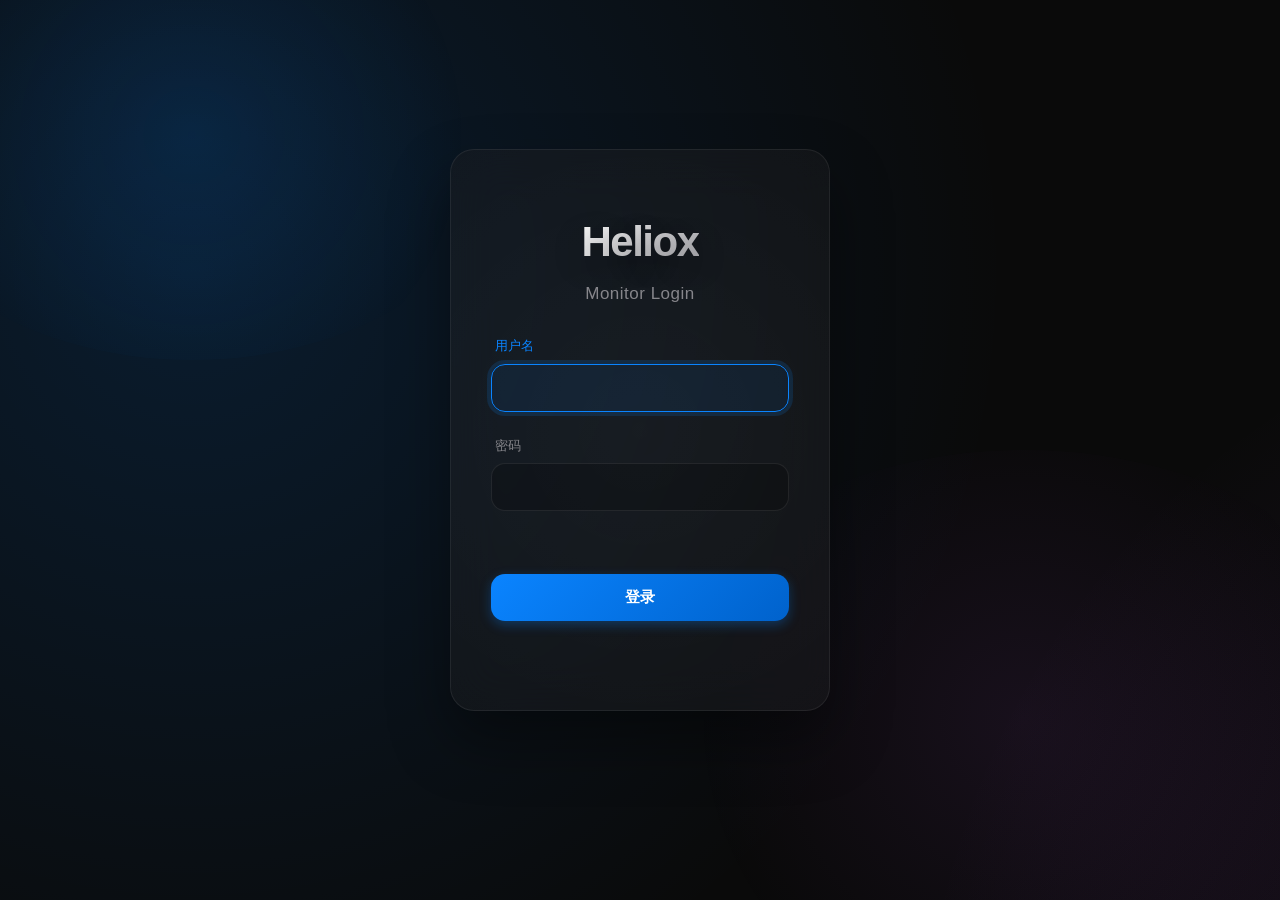
==== web/login.html @ 2930db72 "fix: 区分 Turnstile 验证未通过(403)和密码错误(401)的登录提示" ====
<!doctype html>
<html lang="zh-CN">
  <head>
    <meta charset="UTF-8" />
    <meta name="viewport" content="width=device-width, initial-scale=1.0" />
    <title>Login - Heliox Monitor</title>
    <link rel="icon" href="favicon.svg" type="image/svg+xml" />
    <link rel="stylesheet" href="style.css" />
    <style>
      body {
        align-items: center;
        padding-top: 0;
        /* Animated gradient background */
        background:
          radial-gradient(
            circle at 10% 20%,
            rgba(10, 132, 255, 0.15) 0%,
            transparent 40%
          ),
          radial-gradient(
            circle at 90% 80%,
            rgba(191, 90, 242, 0.15) 0%,
            transparent 40%
          ),
          var(--bg);
        background-size: 150% 150%;
        animation: gradientBG 15s ease infinite alternate;
      }
      @keyframes gradientBG {
        0% {
          background-position: 0% 0%;
        }
        100% {
          background-position: 100% 100%;
        }
      }

      .login-wrapper {
        max-width: 380px;
        width: 100%;
        padding: 40px;
        background: rgba(28, 28, 30, 0.4);
        backdrop-filter: blur(25px);
        -webkit-backdrop-filter: blur(25px);
        border: 1px solid rgba(255, 255, 255, 0.08);
        border-radius: 24px;
        box-shadow: 0 30px 60px rgba(0, 0, 0, 0.4);
        animation: fadeIn 0.8s cubic-bezier(0.2, 0.8, 0.2, 1);
        position: relative;
        overflow: hidden;
      }

      /* Subtle spotlight effect */
      .login-wrapper::before {
        content: "";
        position: absolute;
        top: -50%;
        left: -50%;
        width: 200%;
        height: 200%;
        background: radial-gradient(
          circle,
          rgba(255, 255, 255, 0.03) 0%,
          transparent 60%
        );
        pointer-events: none;
        transform: rotate(30deg);
      }

      @keyframes fadeIn {
        from {
          opacity: 0;
          transform: translateY(20px) scale(0.98);
        }
        to {
          opacity: 1;
          transform: translateY(0) scale(1);
        }
      }

      .login-form {
        display: flex;
        flex-direction: column;
        gap: 24px;
        margin-top: 30px;
      }

      .form-group {
        display: flex;
        flex-direction: column;
        gap: 8px;
        text-align: left;
        position: relative;
      }

      .form-label {
        font-size: 13px;
        color: var(--muted);
        font-weight: 500;
        margin-left: 4px;
        transition: color 0.2s;
      }

      .form-input {
        background: rgba(0, 0, 0, 0.2);
        border: 1px solid rgba(255, 255, 255, 0.08);
        color: var(--text);
        padding: 14px 16px;
        border-radius: 14px;
        font-size: 16px;
        outline: none;
        transition: all 0.25s cubic-bezier(0.2, 0.8, 0.2, 1);
        width: 100%;
        box-sizing: border-box;
      }

      .form-input:focus {
        border-color: var(--accent-blue);
        background: rgba(10, 132, 255, 0.08);
        box-shadow: 0 0 0 4px rgba(10, 132, 255, 0.15);
      }

      .form-input:focus + .form-label,
      .form-group:focus-within .form-label {
        color: var(--accent-blue);
      }

      .btn-login {
        margin-top: 15px;
        background: linear-gradient(
          135deg,
          var(--accent-blue) 0%,
          #0062cc 100%
        );
        color: white;
        padding: 14px;
        border-radius: 14px;
        font-weight: 600;
        font-size: 15px;
        border: none;
        cursor: pointer;
        transition: all 0.3s ease;
        box-shadow: 0 4px 12px rgba(10, 132, 255, 0.3);
        position: relative;
        overflow: hidden;
      }

      .btn-login::after {
        content: "";
        position: absolute;
        top: 0;
        left: 0;
        width: 100%;
        height: 100%;
        background: linear-gradient(rgba(255, 255, 255, 0.1), transparent);
        opacity: 0;
        transition: opacity 0.2s;
      }

      .btn-login:hover {
        transform: translateY(-1px);
        box-shadow: 0 6px 16px rgba(10, 132, 255, 0.4);
      }

      .btn-login:hover::after {
        opacity: 1;
      }

      .btn-login:active {
        transform: translateY(1px);
        box-shadow: 0 2px 8px rgba(10, 132, 255, 0.2);
      }

      .login-error {
        color: var(--accent-red);
        font-size: 13px;
        text-align: center;
        min-height: 20px;
        margin-top: 5px;
        font-weight: 500;
        opacity: 0;
        transform: translateY(-5px);
        transition: all 0.3s;
      }

      .login-error.show {
        opacity: 1;
        transform: translateY(0);
      }

      .hero-login {
        margin-bottom: 20px;
        position: relative;
      }

      .hero-login h1 {
        font-size: 42px;
        margin-bottom: 8px;
        background: linear-gradient(135deg, #fff 0%, #a1a1a6 100%);
        -webkit-background-clip: text;
        -webkit-text-fill-color: transparent;
        text-shadow: 0 10px 30px rgba(0, 0, 0, 0.3);
      }

      .hero-login p {
        letter-spacing: 0.5px;
      }
    </style>
    <script
      src="https://challenges.cloudflare.com/turnstile/v0/api.js"
      async
      defer
    ></script>
  </head>
  <body>
    <!-- Background Decor (Orbs) -->
    <div
      style="
        position: fixed;
        top: 0;
        left: 0;
        width: 100%;
        height: 100%;
        overflow: hidden;
        pointer-events: none;
        z-index: -1;
      "
    >
      <div
        style="
          position: absolute;
          top: -10%;
          left: -10%;
          width: 50%;
          height: 50%;
          background: radial-gradient(
            circle,
            rgba(10, 132, 255, 0.12),
            transparent 70%
          );
          border-radius: 50%;
          animation: float 10s ease-in-out infinite;
        "
      ></div>
      <div
        style="
          position: absolute;
          bottom: -10%;
          right: -10%;
          width: 60%;
          height: 60%;
          background: radial-gradient(
            circle,
            rgba(191, 90, 242, 0.08),
            transparent 70%
          );
          border-radius: 50%;
          animation: float 12s ease-in-out infinite reverse;
        "
      ></div>
    </div>
    <style>
      @keyframes float {
        0%,
        100% {
          transform: translate(0, 0);
        }
        50% {
          transform: translate(30px, 20px);
        }
      }
    </style>

    <div class="login-wrapper">
      <div class="hero hero-login">
        <h1>Heliox</h1>
        <p>Monitor Login</p>
      </div>

      <form id="login-form" class="login-form">
        <div class="form-group">
          <label class="form-label" for="username">用户名</label>
          <input
            type="text"
            id="username"
            name="username"
            class="form-input"
            required
            autofocus
            autocomplete="username"
            placeholder=" "
          />
        </div>
        <div class="form-group">
          <label class="form-label" for="password">密码</label>
          <input
            type="password"
            id="password"
            name="password"
            class="form-input"
            required
            autocomplete="current-password"
            placeholder=" "
          />
        </div>
        <!-- Cloudflare Turnstile -->
        <div
          class="cf-turnstile"
          data-sitekey="0x4AAAAAACOhRkua9joDOJiB"
          data-theme="dark"
          style="margin: 0 auto"
        ></div>
        <button type="submit" class="btn-login">登录</button>
        <div id="error-msg" class="login-error"></div>
      </form>
    </div>

    <script>
      document
        .getElementById("login-form")
        .addEventListener("submit", async (e) => {
          e.preventDefault();
          const user = document.getElementById("username").value;
          const pass = document.getElementById("password").value;
          const errorMsg = document.getElementById("error-msg");
          const btn = document.querySelector(".btn-login");

          errorMsg.textContent = "";
          btn.disabled = true;
          btn.style.opacity = "0.7";

          const turnstileToken = document.querySelector(
            '[name="cf-turnstile-response"]',
          )?.value;

          try {
            const res = await fetch("/api/login", {
              method: "POST",
              headers: { "Content-Type": "application/json" },
              body: JSON.stringify({
                username: user,
                password: pass,
                turnstile_token: turnstileToken,
              }),
            });

            if (res.ok) {
              // 成功动画
              btn.textContent = "Welcome!";
              btn.style.background = "var(--accent-green)";
              setTimeout(() => {
                window.location.href = "/";
              }, 500);
            } else {
              errorMsg.textContent =
                res.status === 403 ? "请先完成人机验证" : "用户名或密码错误";
              errorMsg.classList.add("show");
              btn.disabled = false;
              btn.style.opacity = "1";

              // 震动动画
              const wrapper = document.querySelector(".login-wrapper");
              wrapper.style.animation = "shake 0.4s ease-in-out";
              setTimeout(() => {
                wrapper.style.animation = "";
              }, 400);
            }
          } catch (err) {
            errorMsg.textContent = "登录请求失败";
            btn.disabled = false;
            btn.style.opacity = "1";
          }
        });
    </script>
  </body>
</html>
---- web/style.css ----
/* CSS Variables - Premium Dark Theme */
:root {
  --bg: #0a0a0a;
  --text: #f5f5f7;
  --muted: #86868b;
  --card-bg: rgba(28, 28, 30, 0.7);
  --card-border: rgba(255, 255, 255, 0.08);
  --card-hover-border: rgba(255, 255, 255, 0.15);
  --wrapper-bg: rgba(18, 18, 18, 0.95);
  --item-bg: rgba(44, 44, 46, 0.5);

  --accent-blue: #0a84ff;
  --accent-green: #30d158;
  --accent-purple: #bf5af2;
  --accent-orange: #ff9f0a;
  --accent-red: #ff453a;
  --speed-down: #4dd4ff;
  --speed-up: #b66cff;
  --speed-grid: rgba(255, 255, 255, 0.08);

  --shadow-lg: 0 20px 60px rgba(0, 0, 0, 0.5);
  --radius-lg: 24px;
  --radius-md: 16px;
  --radius-sm: 12px;
}

body.theme-light {
  --bg: #f5f5f7;
  --text: #1c1c1e;
  --muted: #5c5c61;
  --card-bg: rgba(255, 255, 255, 0.86);
  --card-border: rgba(0, 0, 0, 0.08);
  --card-hover-border: rgba(0, 0, 0, 0.15);
  --wrapper-bg: rgba(255, 255, 255, 0.94);
  --item-bg: rgba(240, 240, 244, 0.9);
  --shadow-lg: 0 20px 60px rgba(20, 20, 30, 0.12);
  --speed-grid: rgba(0, 0, 0, 0.08);
}

* {
  margin: 0;
  padding: 0;
  box-sizing: border-box;
}

body {
  font-family:
    -apple-system, BlinkMacSystemFont, "SF Pro Display", "Helvetica Neue",
    Arial, sans-serif;
  background: var(--bg);
  color: var(--text);
  line-height: 1.5;
  min-height: 100vh;
  padding: 40px 20px;
  display: flex;
  justify-content: center;
  transition:
    background-color 0.3s ease,
    color 0.3s ease;
}

/* Wrapper Layout */
.wrapper {
  width: 100%;
  max-width: 1100px;
  background: var(--wrapper-bg);
  border-radius: var(--radius-lg);
  padding: 40px;
  box-shadow: var(--shadow-lg);
  border: 1px solid var(--card-border);
  backdrop-filter: blur(40px);
  -webkit-backdrop-filter: blur(40px);
  position: relative;
  transition:
    background-color 0.3s ease,
    border-color 0.3s ease;
}

.top-bar {
  position: absolute;
  top: 30px;
  right: 30px;
  display: flex;
  align-items: center;
  gap: 10px;
}

.server-pill {
  background: var(--item-bg);
  padding: 6px 16px;
  border-radius: 20px;
  font-size: 13px;
  color: var(--muted);
  border: 1px solid var(--card-border);
  font-weight: 500;
}

.theme-toggle {
  display: inline-flex;
  align-items: center;
  gap: 8px;
  background: var(--item-bg);
  border: 1px solid var(--card-border);
  color: var(--muted);
  font-size: 12px;
  padding: 6px 12px;
  border-radius: 999px;
  cursor: pointer;
  transition: all 0.2s ease;
}

.theme-toggle:hover {
  border-color: var(--card-hover-border);
  color: var(--text);
}

.theme-swatch {
  width: 12px;
  height: 12px;
  border-radius: 50%;
  background: linear-gradient(135deg, var(--accent-blue), var(--accent-purple));
  border: 1px solid rgba(255, 255, 255, 0.2);
}

.theme-text {
  font-weight: 600;
  letter-spacing: 0.2px;
}

/* Hero Header */
.hero {
  text-align: center;
  margin-bottom: 50px;
  margin-top: 20px;
}

.hero h1 {
  font-size: 48px;
  font-weight: 700;
  letter-spacing: -1.5px;
  margin-bottom: 12px;
  background: linear-gradient(135deg, #fff 0%, #a1a1a6 100%);
  -webkit-background-clip: text;
  -webkit-text-fill-color: transparent;
  background-clip: text;
  display: inline-block;
}

body.theme-light .hero h1 {
  background-image: linear-gradient(135deg, #1c1c1e 0%, #4b4b52 100%);
  -webkit-background-clip: text;
  background-clip: text;
  -webkit-text-fill-color: transparent;
}

.hero p {
  font-size: 17px;
  color: var(--muted);
  font-weight: 400;
}

/* Section */
.section {
  margin-bottom: 60px;
}

.section:last-child {
  margin-bottom: 0;
}

.section-title {
  font-size: 32px;
  font-weight: 700;
  margin-bottom: 30px;
  letter-spacing: -0.5px;
  background: linear-gradient(135deg, #f5f5f7 0%, #86868b 100%);
  -webkit-background-clip: text;
  -webkit-text-fill-color: transparent;
  background-clip: text;
  display: inline-block;
}

body.theme-light .section-title {
  background-image: linear-gradient(135deg, #1c1c1e 0%, #58585e 100%);
  -webkit-background-clip: text;
  background-clip: text;
  -webkit-text-fill-color: transparent;
}

/* Card Components */
.cards {
  display: grid;
  grid-template-columns: repeat(2, 1fr);
  gap: 20px;
}

.card {
  background: var(--card-bg);
  border-radius: var(--radius-md);
  padding: 28px;
  backdrop-filter: blur(20px);
  -webkit-backdrop-filter: blur(20px);
  border: 1px solid var(--card-border);
  transition: all 0.3s ease;
}

.card:hover {
  border-color: var(--card-hover-border);
  transform: translateY(-2px);
}

.card-title {
  font-size: 15px;
  color: var(--muted);
  margin-bottom: 20px;
  text-transform: uppercase;
  letter-spacing: 0.8px;
  font-weight: 600;
}

/* Stats/Lists inside Cards (User Rows) */
.user-row,
.port-item,
.speed-item {
  background: var(--item-bg);
  border-radius: var(--radius-sm);
  padding: 14px 16px;
  margin-bottom: 12px;
  border: 1px solid rgba(255, 255, 255, 0.04);
  display: flex;
  flex-direction: column;
  align-items: flex-start;
  gap: 10px;
}

.user-row:last-child,
.port-item:last-child {
  margin-bottom: 0;
}

.total-item {
  margin-top: 12px;
}

.port-name,
.user-name {
  font-size: 14px;
  color: var(--muted);
  font-weight: 500;
  border-bottom: none;
  padding-bottom: 4px;
}

.port-stats,
.user-stats {
  display: grid;
  grid-template-columns: 1.2fr 1.2fr 1.5fr;
  width: 100%;
  font-size: 13px;
  color: var(--muted);
  font-family: monospace, sans-serif;
  align-items: center;
}

/* Alignments */
.stats-group-up {
  text-align: left;
}
.stats-group-down {
  text-align: center;
}
.stats-group-total {
  text-align: right;
}

.port-stats strong,
.stat-total {
  font-size: 14px;
  font-weight: 600;
  color: var(--text);
}

.stat-up {
  color: var(--accent-green);
}
.stat-down {
  color: var(--accent-blue);
}

/* Month Total Box */
.total-box {
  background: var(--card-bg);
  border-radius: var(--radius-md);
  padding: 30px;
  text-align: center;
  margin-top: 20px;
  border: 1px solid var(--card-border);
  transition: all 0.3s ease;
  grid-column: 1 / -1;
}

.total-box:hover {
  border-color: var(--card-hover-border);
  transform: translateY(-2px);
}

.total-box-inner {
  background: var(--item-bg);
  border-radius: var(--radius-sm);
  padding: 30px;
  border: 1px solid rgba(255, 255, 255, 0.04);
}

.month-grid {
  display: grid;
  grid-template-columns: repeat(2, 1fr);
  gap: 30px;
  max-width: 800px;
  margin: 0 auto 24px auto;
}

.month-item {
  text-align: center;
}

.month-item .port-name {
  font-size: 13px;
  color: var(--muted);
  margin-bottom: 8px;
  display: block;
}

.month-item .port-value {
  font-size: 24px;
  font-weight: 600;
  color: var(--text);
}

.month-total-label {
  font-size: 14px;
  color: var(--muted);
  margin-bottom: 10px;
  text-transform: uppercase;
  letter-spacing: 1px;
  padding-top: 24px;
  border-top: 1px solid var(--card-border);
}

.month-total-value {
  font-size: 56px;
  font-weight: 700;
  letter-spacing: -2px;
  color: var(--text);
}

/* System Stats Grid */
.stats-grid {
  display: grid;
  grid-template-columns: repeat(4, 1fr);
  gap: 20px;
}

.stat {
  background: var(--card-bg);
  border-radius: var(--radius-md);
  padding: 24px 20px;
  text-align: center;
  border: 1px solid var(--card-border);
  transition: all 0.3s ease;
  display: flex;
  flex-direction: column;
  justify-content: center;
  min-height: 110px;
}

.stat:hover {
  border-color: var(--card-hover-border);
  transform: translateY(-2px);
}

.stat-label {
  font-size: 13px;
  color: var(--muted);
  margin-bottom: 12px;
  text-transform: uppercase;
  letter-spacing: 0.5px;
}

.stat-value {
  font-size: 22px;
  font-weight: 600;
  color: var(--text);
  font-variant-numeric: tabular-nums;
  line-height: 1.2;
}

/* Speed Grid (Realtime) */
.speed-cards {
  display: grid;
  grid-template-columns: repeat(2, 1fr);
  gap: 20px;
}

.speed-card-item {
  background: var(--card-bg);
  border-radius: var(--radius-md);
  padding: 24px;
  display: flex;
  flex-direction: column;
  align-items: center;
  border: 1px solid var(--card-border);
}

.speed-card-item .label {
  font-size: 12px;
  color: var(--muted);
  margin-bottom: 8px;
  text-transform: uppercase;
}

.speed-card-item .value {
  font-size: 32px;
  font-weight: 700;
  color: var(--text);
}

/* Realtime Traffic Panel */
.realtime-panel {
  background: var(--card-bg);
  border-radius: var(--radius-md);
  padding: 24px;
  border: 1px solid var(--card-border);
  position: relative;
  display: flex;
  flex-direction: column;
  gap: 18px;
}

.realtime-chart {
  position: relative;
  height: 220px;
}

.realtime-metrics {
  display: grid;
  grid-template-columns: repeat(3, minmax(0, 1fr));
  gap: 16px;
}

.realtime-metric {
  background: var(--item-bg);
  border-radius: var(--radius-sm);
  padding: 16px 18px;
  border: 1px solid var(--card-border);
  text-align: center;
  min-height: 86px;
  display: flex;
  flex-direction: column;
  justify-content: center;
  gap: 6px;
}

.realtime-metric .label {
  font-size: 11px;
  color: var(--muted);
  text-transform: uppercase;
  letter-spacing: 0.6px;
  display: block;
  margin-bottom: 6px;
}

.realtime-metric .value {
  font-size: 22px;
  font-weight: 700;
  font-variant-numeric: tabular-nums;
  color: var(--text);
}

.realtime-metric.is-up .value {
  color: var(--speed-up);
}

.realtime-metric.is-down .value {
  color: var(--speed-down);
}

/* 平均速率双值 */
.avg-pair {
  display: grid;
  grid-template-columns: 0.8em auto auto;
  gap: 2px 3px;
  width: 100%;
  justify-content: center;
}

.avg-val {
  display: contents;
}

.avg-val > span {
  font-size: 16px;
  font-weight: 600;
  font-variant-numeric: tabular-nums;
  line-height: 1.3;
}

.avg-val > span:nth-child(2) {
  text-align: left;
}

.avg-val > span:nth-child(3) {
  text-align: left;
  font-weight: 400;
  font-size: 12px;
  color: var(--muted);
  align-self: center;
}

.avg-up {
  color: var(--speed-up);
}

.avg-down {
  color: var(--speed-down);
}

/* Chart Container */
.chart-container {
  background: var(--card-bg);
  border-radius: var(--radius-md);
  padding: 30px;
  border: 1px solid var(--card-border);
  position: relative;
  height: auto;
  min-height: 320px;
}

.chart-header {
  display: flex;
  justify-content: space-between;
  align-items: flex-start;
  gap: 16px;
  margin-bottom: 20px;
}

.chart-actions {
  display: flex;
  flex-direction: column;
  gap: 10px;
  align-items: flex-end;
}

.view-toggle {
  display: inline-flex;
  gap: 8px;
  align-items: center;
  flex-wrap: wrap;
  justify-content: flex-end;
}

.chart-legend {
  display: flex;
  justify-content: center;
  gap: 20px;
  margin-top: 20px;
  font-size: 13px;
  color: var(--muted);
}

.legend-item {
  display: flex;
  align-items: center;
  gap: 8px;
}

.dot {
  width: 10px;
  height: 10px;
  border-radius: 3px;
}

/* New Latency Controls */
.latency-controls {
  display: flex;
  flex-direction: column;
  gap: 10px;
  margin-bottom: 14px;
  background: var(--item-bg);
  padding: 12px 14px;
  border-radius: var(--radius-md);
  border: 1px solid var(--card-border);
}

.latency-row {
  display: flex;
  align-items: center;
  gap: 10px;
  flex-wrap: wrap;
}

.latency-row-top {
  justify-content: flex-start;
}

.latency-row-mid {
  justify-content: space-between;
}

.date-nav {
  display: flex;
  align-items: center;
  gap: 10px;
}

.btn-icon {
  background: var(--card-bg);
  border: 1px solid var(--card-border);
  color: var(--muted);
  width: 28px;
  height: 28px;
  border-radius: 6px;
  display: flex;
  align-items: center;
  justify-content: center;
  cursor: pointer;
  transition: all 0.2s;
}

.btn-icon:hover {
  background: var(--card-hover-border);
  color: var(--text);
}

.date-range {
  display: flex;
  align-items: center;
  gap: 10px;
  background: rgba(10, 10, 10, 0.28);
  padding: 6px 10px;
  border-radius: 10px;
  border: 1px solid var(--card-border);
}

.date-field {
  display: flex;
  align-items: center;
  gap: 8px;
}

.date-label {
  font-size: 11px;
  color: var(--muted);
}

.date-sep {
  color: var(--muted);
  font-size: 12px;
}

.date-field input {
  background: var(--bg);
  border: 1px solid var(--card-border);
  color: var(--text);
  padding: 6px 10px;
  border-radius: 8px;
  font-family: inherit;
  font-size: 12px;
  outline: none;
}

/* Filters & Pills */
.filter-group,
.display-options {
  display: flex;
  align-items: center;
  gap: 8px;
  flex-wrap: wrap;
}

.filter-group {
  flex: 1 1 auto;
}

.display-options {
  flex: 0 0 auto;
}

.opt-label {
  font-size: 12px;
  color: var(--muted);
  margin-right: 4px;
}

.filter-pill,
.opt-pill {
  font-size: 12px;
  color: var(--muted);
  background: var(--card-bg);
  border: 1px solid var(--card-border);
  padding: 4px 10px;
  border-radius: 20px;
  display: flex;
  align-items: center;
  gap: 6px;
  cursor: pointer;
  transition: all 0.2s;
}

.filter-pill:hover,
.opt-pill:hover {
  background: var(--item-bg);
  color: var(--text);
  border-color: var(--card-hover-border);
}

.filter-pill input,
.opt-pill input {
  margin: 0;
  accent-color: var(--accent-blue);
}

.control-actions {
  display: flex;
  gap: 8px;
  align-items: center;
  margin-left: auto;
}

.granularity-tag {
  font-size: 11px;
  color: var(--muted);
  padding: 4px 8px;
  background: var(--bg);
  border-radius: 4px;
  margin-left: 8px;
}

.btn {
  background: var(--accent-blue);
  color: #fff;
  border: none;
  padding: 6px 16px;
  border-radius: 6px;
  font-size: 13px;
  cursor: pointer;
  transition: opacity 0.2s;
  height: 30px;
  display: flex;
  align-items: center;
}

.btn:hover {
  opacity: 0.9;
}

.btn-secondary {
  background: var(--card-bg);
  color: var(--text);
  border: 1px solid var(--card-border);
}

.btn-secondary.active {
  background: var(--accent-blue);
  border-color: var(--accent-blue);
  color: #fff;
}

.btn-secondary.is-active {
  background: rgba(10, 132, 255, 0.18);
  border-color: rgba(10, 132, 255, 0.35);
  color: var(--text);
}

body.theme-light .btn-secondary.is-active {
  background: rgba(10, 132, 255, 0.12);
  border-color: rgba(10, 132, 255, 0.28);
}

.btn-sm {
  padding: 6px 12px;
  font-size: 12px;
}

/* Latency Card Layout */
.latency-card {
  padding-bottom: 22px;
}

.latency-stats {
  display: flex;
  flex-direction: column;
  gap: 12px;
  margin-bottom: 12px;
}

.latency-chart-wrap {
  height: 300px;
  position: relative;
  margin-bottom: 14px;
  background: linear-gradient(
    180deg,
    rgba(20, 20, 22, 0.2),
    rgba(10, 10, 10, 0)
  );
  border-radius: 12px;
  padding: 10px;
  border: 1px solid var(--card-border);
}

.latency-chart-wrap #latency-chart {
  width: 100%;
  height: 100%;
}

/* Latency Summary */
.latency-summary {
  display: grid;
  grid-template-columns: repeat(5, minmax(0, 1fr));
  gap: 12px;
}

.latency-metric {
  background: var(--item-bg);
  border-radius: 12px;
  padding: 12px 14px;
  border: 1px solid var(--card-border);
  display: flex;
  flex-direction: column;
  gap: 6px;
}

.latency-metric .label {
  font-size: 12px;
  color: var(--muted);
  letter-spacing: 0.4px;
}

.latency-metric .value {
  font-size: 22px;
  font-weight: 700;
  color: var(--text);
}

.latency-metric .value small {
  font-size: 12px;
  color: var(--muted);
  margin-left: 6px;
}

.latency-targets {
  display: grid;
  grid-template-columns: repeat(auto-fit, minmax(160px, 1fr));
  gap: 10px;
}

.latency-target-card {
  background: var(--card-bg);
  border-radius: 12px;
  padding: 8px 10px;
  border: 1px solid var(--card-border);
}

body.theme-light .date-range {
  background: rgba(255, 255, 255, 0.7);
}

body.theme-light .latency-chart-wrap {
  background: linear-gradient(
    180deg,
    rgba(255, 255, 255, 0.7),
    rgba(255, 255, 255, 0)
  );
}

.latency-target-header {
  display: flex;
  align-items: center;
  gap: 8px;
  font-size: 12px;
  color: var(--muted);
  margin-bottom: 6px;
}

.latency-target-dot {
  width: 8px;
  height: 8px;
  border-radius: 50%;
  display: inline-block;
}

.latency-target-values {
  display: flex;
  gap: 10px;
  font-size: 12px;
  color: var(--muted);
  flex-wrap: wrap;
}

.latency-target-values strong {
  color: var(--text);
  font-weight: 600;
}

/* Quota Card */
/* Quota Card */
.total-box .quota-card {
  margin-top: 24px;
  background: transparent;
  border: none;
  padding: 0;
}

.quota-header {
  display: flex;
  justify-content: space-between;
  align-items: center;
  margin-bottom: 12px;
  font-size: 13px;
  color: var(--muted);
}

.quota-text {
  display: flex;
  align-items: center;
  flex-wrap: wrap;
  gap: 8px;
  color: var(--text);
  font-weight: 600;
}

.quota-reset {
  font-size: 12px;
  white-space: nowrap;
}

.billing-mode-badge {
  background: var(--bg);
  border: 1px solid var(--card-border);
  padding: 2px 8px;
  border-radius: 6px;
  font-size: 11px;
  font-weight: 500;
  color: var(--text);
  text-transform: uppercase;
  letter-spacing: 0.5px;
}

.progress-track {
  position: relative;
  height: 24px; /* Increased height for better visibility */
  background: rgba(0, 0, 0, 0.3);
  border-radius: 12px;
  margin-bottom: 8px;
  overflow: hidden;
  display: flex;
  box-shadow: inset 0 2px 4px rgba(0, 0, 0, 0.2);
  border: 1px solid rgba(255, 255, 255, 0.05);
}

body.theme-light .progress-track {
  background: rgba(0, 0, 0, 0.06);
}

.progress-bar-segment {
  height: 100%;
  transition: width 0.6s cubic-bezier(0.16, 1, 0.3, 1);
  /* Optional: Add a subtle gradient or gloss effect */
  background-image: linear-gradient(
    to bottom,
    rgba(255, 255, 255, 0.15),
    rgba(0, 0, 0, 0.05)
  );
}

.segment-tx {
  background-color: var(--accent-green);
}

.segment-rx {
  background-color: var(--accent-blue);
}

/* Fallback/SingleColor */
.segment-total {
  background-color: var(--text);
}

/* Danger State overrides */
.progress-track.danger .progress-bar-segment {
  background-color: var(--accent-red) !important;
}

.threshold-marker {
  position: absolute;
  top: 0;
  bottom: 0;
  width: 2px;
  background-color: rgba(255, 255, 255, 0.6);
  z-index: 10;
  pointer-events: none;
}

body.theme-light .threshold-marker {
  background-color: rgba(0, 0, 0, 0.3);
}

.quota-footer {
  text-align: right;
  font-size: 13px;
  font-weight: 600;
  color: var(--text);
}

/* Responsive */
@media (max-width: 768px) {
  .wrapper {
    padding: 30px 20px;
  }
  .cards,
  .stats-grid,
  .speed-cards {
    grid-template-columns: 1fr;
  }
  .realtime-metrics {
    grid-template-columns: 1fr;
  }
  .month-grid {
    grid-template-columns: 1fr;
    gap: 10px;
  }
  .month-total-value {
    font-size: 42px;
  }
  .hero h1 {
    font-size: 36px;
  }
  .latency-controls {
    align-items: stretch;
    flex-direction: column;
    gap: 12px;
  }
  .granularity-tag {
    display: none;
  }
  .date-nav {
    width: 100%;
    justify-content: space-between;
  }
  .date-range {
    flex: 1;
    justify-content: center;
  }
  .latency-row-top {
    flex-direction: column;
    align-items: stretch;
  }
  .chart-header {
    flex-direction: column;
    align-items: flex-start;
  }
  .chart-actions {
    align-items: flex-start;
  }
  .view-toggle {
    justify-content: flex-start;
  }
  .control-actions {
    justify-content: flex-end;
  }
  .latency-summary {
    grid-template-columns: 1fr;
  }
  .latency-chart-wrap {
    height: 240px;
  }
}

/* 趋势图今日圆点呼吸动画 */
@keyframes trendPulse {
  0%,
  100% {
    transform: scale(1);
    opacity: 1;
  }
  50% {
    transform: scale(1.6);
    opacity: 0.4;
  }
}

.trend-today-badge {
  display: inline-flex;
  align-items: center;
  gap: 6px;
  background: rgba(0, 122, 255, 0.12);
  padding: 4px 10px 4px 8px;
  border-radius: 12px;
  font-weight: 500;
  color: #007aff;
}

body.theme-light .trend-today-badge {
  background: rgba(0, 122, 255, 0.1);
}

.trend-today-pulse {
  width: 8px;
  height: 8px;
  border-radius: 50%;
  background: #007aff;
  animation: trendPulse 2s ease-in-out infinite;
  box-shadow: 0 0 0 2px rgba(0, 122, 255, 0.25);
}
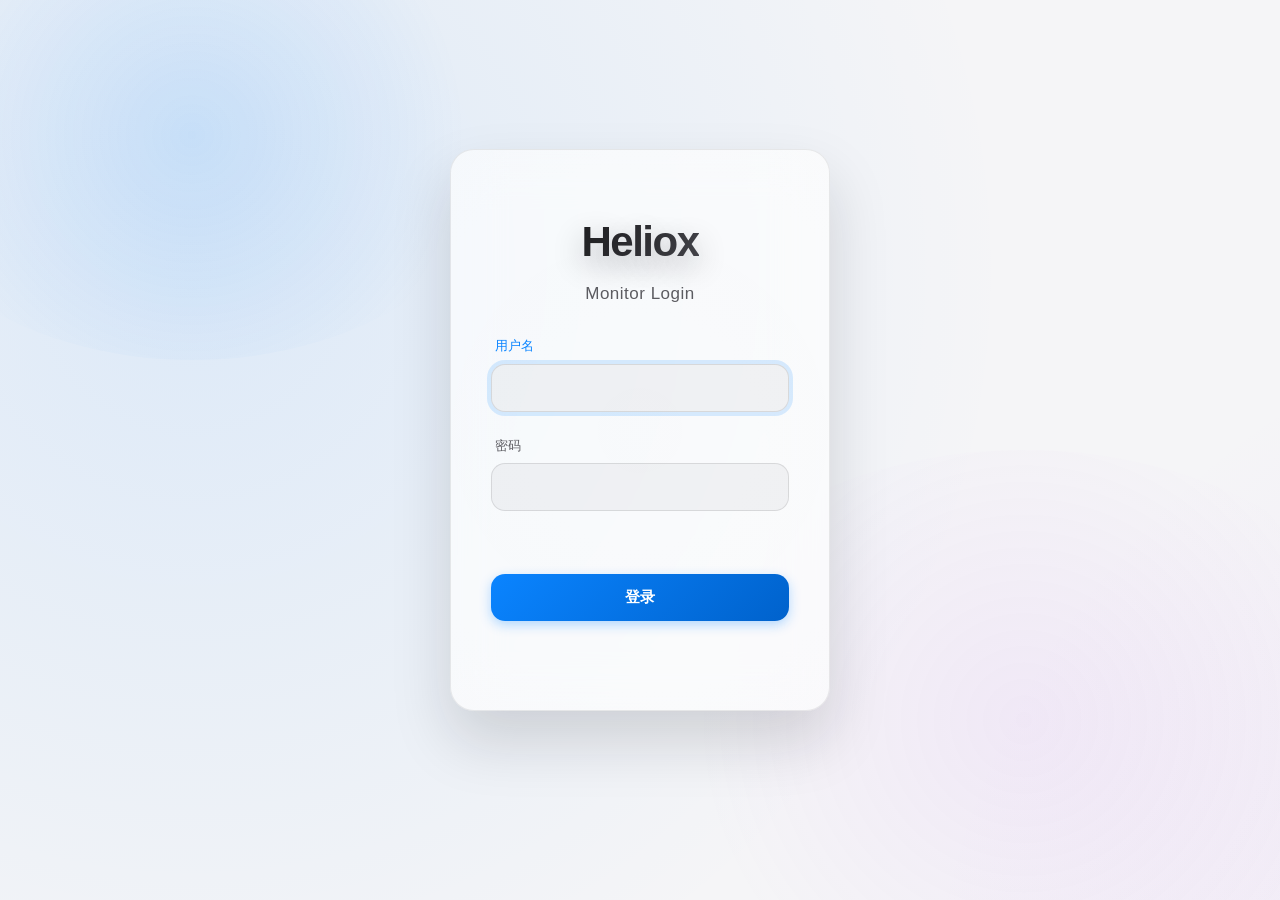
==== commit ac275f9c: "refactor(web): 前端细节优化 - 主题首屏跟随系统偏好（prefers-color-scheme），登录页同步支持   浅色主题并让 Turnstile 主题随之切换 - 端口名/延迟 " ====
--- a/web/login.html
+++ b/web/login.html
@@ -205,6 +205,35 @@
       .hero-login p {
         letter-spacing: 0.5px;
       }
+
+      /* 浅色主题（跟随主面板存储的主题 / 系统偏好） */
+      body.theme-light {
+        background:
+          radial-gradient(
+            circle at 10% 20%,
+            rgba(10, 132, 255, 0.1) 0%,
+            transparent 40%
+          ),
+          radial-gradient(
+            circle at 90% 80%,
+            rgba(191, 90, 242, 0.12) 0%,
+            transparent 40%
+          ),
+          var(--bg);
+        background-size: 150% 150%;
+      }
+      body.theme-light .login-wrapper {
+        background: rgba(255, 255, 255, 0.65);
+        border-color: rgba(0, 0, 0, 0.08);
+        box-shadow: 0 30px 60px rgba(20, 20, 30, 0.15);
+      }
+      body.theme-light .form-input {
+        background: rgba(0, 0, 0, 0.04);
+        border-color: rgba(0, 0, 0, 0.1);
+      }
+      body.theme-light .hero-login h1 {
+        background-image: linear-gradient(135deg, #1c1c1e 0%, #4b4b52 100%);
+      }
     </style>
     <script
       src="https://challenges.cloudflare.com/turnstile/v0/api.js"
@@ -213,6 +242,18 @@
     ></script>
   </head>
   <body>
+    <script>
+      // 在首帧前应用主题，避免闪烁：优先用主面板存储的主题，否则跟随系统
+      (function () {
+        const stored = localStorage.getItem("heliox-theme");
+        const isLight = stored
+          ? stored === "light"
+          : window.matchMedia &&
+            window.matchMedia("(prefers-color-scheme: light)").matches;
+        if (isLight) document.body.classList.add("theme-light");
+        window.__loginThemeLight = isLight;
+      })();
+    </script>
     <!-- Background Decor (Orbs) -->
     <div
       style="
@@ -307,7 +348,7 @@
         <div
           class="cf-turnstile"
           data-sitekey="0x4AAAAAACOhRkua9joDOJiB"
-          data-theme="dark"
+          data-theme="auto"
           style="margin: 0 auto"
         ></div>
         <button type="submit" class="btn-login">登录</button>
@@ -316,6 +357,15 @@
     </div>
 
     <script>
+      // 让 Turnstile 主题与页面主题一致（在 api.js[defer] 渲染前设置）
+      const tsEl = document.querySelector(".cf-turnstile");
+      if (tsEl) {
+        tsEl.setAttribute(
+          "data-theme",
+          window.__loginThemeLight ? "light" : "dark",
+        );
+      }
+
       document
         .getElementById("login-form")
         .addEventListener("submit", async (e) => {
@@ -357,13 +407,6 @@
               errorMsg.classList.add("show");
               btn.disabled = false;
               btn.style.opacity = "1";
-
-              // 震动动画
-              const wrapper = document.querySelector(".login-wrapper");
-              wrapper.style.animation = "shake 0.4s ease-in-out";
-              setTimeout(() => {
-                wrapper.style.animation = "";
-              }, 400);
             }
           } catch (err) {
             errorMsg.textContent = "登录请求失败";
--- a/web/style.css
+++ b/web/style.css
@@ -218,10 +218,8 @@
   font-weight: 600;
 }
 
-/* Stats/Lists inside Cards (User Rows) */
-.user-row,
-.port-item,
-.speed-item {
+/* Stats/Lists inside Cards (Port Rows) */
+.port-item {
   background: var(--item-bg);
   border-radius: var(--radius-sm);
   padding: 14px 16px;
@@ -233,7 +231,6 @@
   gap: 10px;
 }
 
-.user-row:last-child,
 .port-item:last-child {
   margin-bottom: 0;
 }
@@ -242,8 +239,7 @@
   margin-top: 12px;
 }
 
-.port-name,
-.user-name {
+.port-name {
   font-size: 14px;
   color: var(--muted);
   font-weight: 500;
@@ -251,8 +247,7 @@
   padding-bottom: 4px;
 }
 
-.port-stats,
-.user-stats {
+.port-stats {
   display: grid;
   grid-template-columns: 1.2fr 1.2fr 1.5fr;
   width: 100%;
@@ -392,36 +387,6 @@
   color: var(--text);
   font-variant-numeric: tabular-nums;
   line-height: 1.2;
-}
-
-/* Speed Grid (Realtime) */
-.speed-cards {
-  display: grid;
-  grid-template-columns: repeat(2, 1fr);
-  gap: 20px;
-}
-
-.speed-card-item {
-  background: var(--card-bg);
-  border-radius: var(--radius-md);
-  padding: 24px;
-  display: flex;
-  flex-direction: column;
-  align-items: center;
-  border: 1px solid var(--card-border);
-}
-
-.speed-card-item .label {
-  font-size: 12px;
-  color: var(--muted);
-  margin-bottom: 8px;
-  text-transform: uppercase;
-}
-
-.speed-card-item .value {
-  font-size: 32px;
-  font-weight: 700;
-  color: var(--text);
 }
 
 /* Realtime Traffic Panel */
@@ -902,7 +867,6 @@
 }
 
 /* Quota Card */
-/* Quota Card */
 .total-box .quota-card {
   margin-top: 24px;
   background: transparent;
@@ -1017,8 +981,7 @@
     padding: 30px 20px;
   }
   .cards,
-  .stats-grid,
-  .speed-cards {
+  .stats-grid {
     grid-template-columns: 1fr;
   }
   .realtime-metrics {
